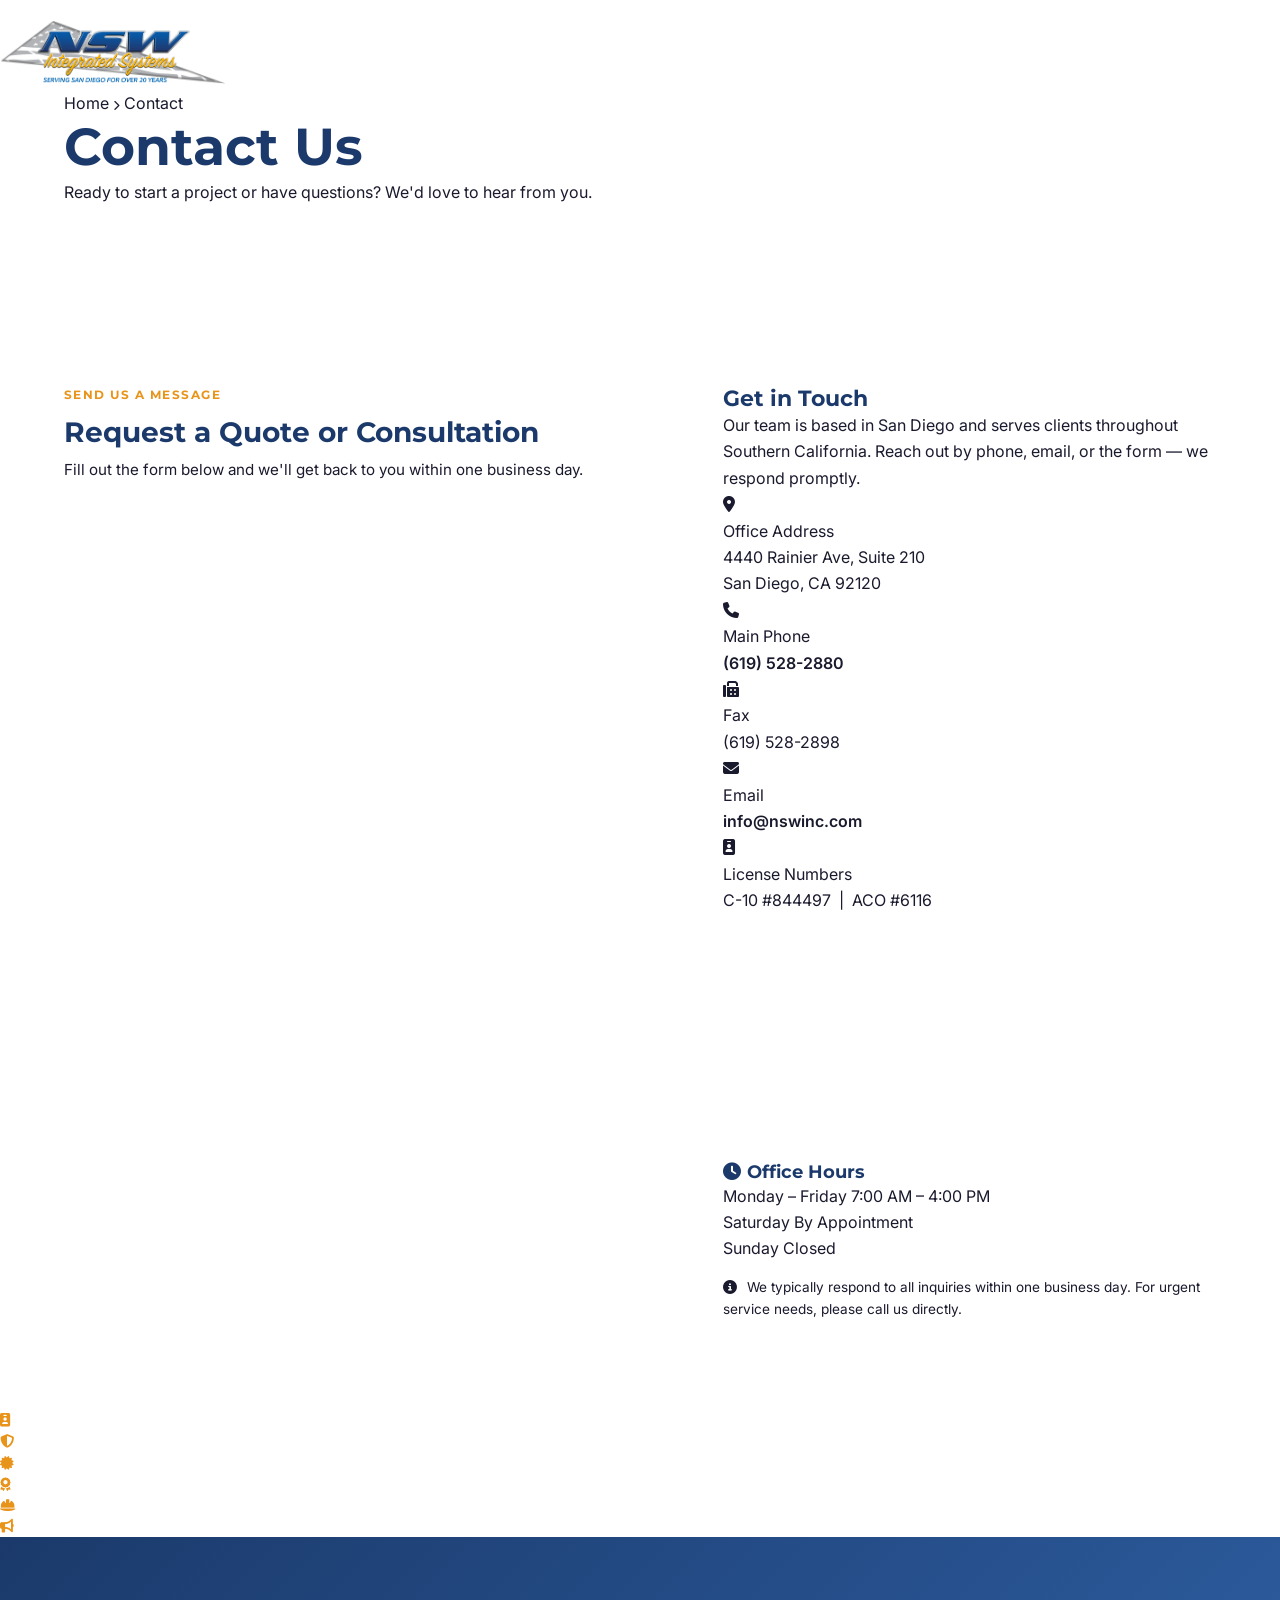
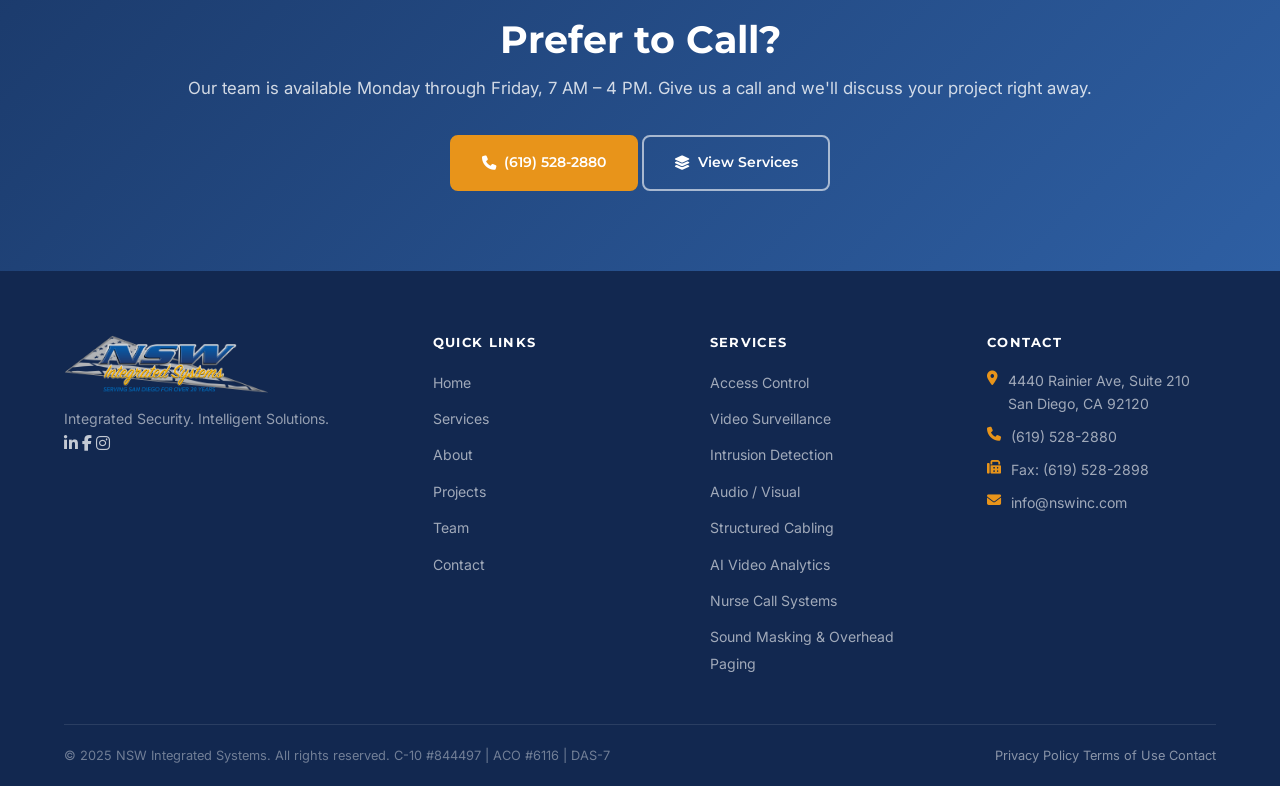
==== contact.html @ ba74bc68 "Initial commit — NSW Integrated Systems website Full site build including: - index.html, services.ht" ====
<!DOCTYPE html>
<html lang="en">
<head>
  <meta charset="UTF-8" />
  <meta name="viewport" content="width=device-width, initial-scale=1.0" />
  <meta name="description" content="Contact NSW Integrated Systems — request a quote, reach our team, or visit us at 4440 Rainier Ave, Suite 210, San Diego, CA 92120." />
  <title>Contact | NSW Integrated Systems</title>

  <link rel="preconnect" href="https://fonts.googleapis.com" />
  <link rel="preconnect" href="https://fonts.gstatic.com" crossorigin />
  <link href="https://fonts.googleapis.com/css2?family=Montserrat:wght@400;600;700;800;900&family=Inter:wght@400;500;600&display=swap" rel="stylesheet" />
  <link rel="stylesheet" href="https://cdnjs.cloudflare.com/ajax/libs/font-awesome/6.5.1/css/all.min.css" crossorigin="anonymous" />
  <link rel="stylesheet" href="css/style.css" />
</head>
<body>

  <!-- ═══ NAVIGATION ══════════════════════════════════════ -->
  <nav class="navbar page-nav" id="navbar">
    <div class="nav-inner">
      <a href="index.html">
        <img src="assets/nsw-logo.png" alt="NSW Integrated Systems" class="nav-logo" />
      </a>
      <div class="nav-links">
        <a href="index.html">Home</a>
        <a href="services.html">Services</a>
        <a href="about.html">About</a>
        <a href="projects.html">Projects</a>
        <a href="team.html">Team</a>
        <a href="careers.html">Careers</a>
        <a href="contact.html" class="active">Contact</a>
        <a href="contact.html" class="btn-nav">Get a Quote</a>
      </div>
      <button class="hamburger" id="hamburger" aria-label="Open menu">
        <span></span><span></span><span></span>
      </button>
    </div>
  </nav>

  <div class="mobile-menu" id="mobileMenu">
    <a href="index.html">Home</a>
    <a href="services.html">Services</a>
    <a href="about.html">About</a>
    <a href="projects.html">Projects</a>
    <a href="team.html">Team</a>
        <a href="careers.html">Careers</a>
    <a href="contact.html">Contact</a>
    <a href="contact.html" class="btn-nav">Get a Quote</a>
  </div>

  <!-- ═══ PAGE HERO ════════════════════════════════════════ -->
  <section class="page-hero">
    <div class="container">
      <div class="breadcrumb">
        <a href="index.html">Home</a>
        <span class="sep"><i class="fa-solid fa-chevron-right" style="font-size:0.65rem;"></i></span>
        <span>Contact</span>
      </div>
      <h1>Contact Us</h1>
      <p>Ready to start a project or have questions? We'd love to hear from you.</p>
    </div>
  </section>

  <!-- ═══════════════════════════════════════════════════════
       CONTACT MAIN — Form + Info
  ════════════════════════════════════════════════════════ -->
  <section class="section-pad">
    <div class="container">
      <div class="contact-grid">

        <!-- LEFT: Contact Form -->
        <div class="fade-in">
          <div class="contact-form-card">
            <span class="section-label">Send Us a Message</span>
            <h2 style="font-size:1.75rem; margin-bottom:8px;">Request a Quote or Consultation</h2>
            <p style="color:var(--color-gray); margin-bottom:28px; font-size:0.95rem;">
              Fill out the form below and we'll get back to you within one business day.
            </p>

            <iframe
              src="https://forms.monday.com/forms/embed/001392fcf7e4c7627875c4bd4c54315e?r=use1"
              width="100%"
              height="750"
              style="border:none; border-radius:8px;"
              title="Contact Form"
              loading="lazy"
            ></iframe>
          </div>
        </div><!-- /form col -->

        <!-- RIGHT: Contact Info -->
        <div class="contact-info-col fade-in fade-in-delay-2">
          <h3>Get in Touch</h3>
          <p>
            Our team is based in San Diego and serves clients throughout Southern California.
            Reach out by phone, email, or the form — we respond promptly.
          </p>

          <div class="contact-detail-item">
            <div class="contact-detail-icon"><i class="fa-solid fa-location-dot"></i></div>
            <div class="contact-detail-text">
              <span>Office Address</span>
              <p>4440 Rainier Ave, Suite 210<br />San Diego, CA 92120</p>
            </div>
          </div>

          <div class="contact-detail-item">
            <div class="contact-detail-icon"><i class="fa-solid fa-phone"></i></div>
            <div class="contact-detail-text">
              <span>Main Phone</span>
              <p><a href="tel:6195282880" style="color:inherit; font-weight:600;">(619) 528-2880</a></p>
            </div>
          </div>

          <div class="contact-detail-item">
            <div class="contact-detail-icon"><i class="fa-solid fa-fax"></i></div>
            <div class="contact-detail-text">
              <span>Fax</span>
              <p>(619) 528-2898</p>
            </div>
          </div>

          <div class="contact-detail-item">
            <div class="contact-detail-icon"><i class="fa-solid fa-envelope"></i></div>
            <div class="contact-detail-text">
              <span>Email</span>
              <p><a href="mailto:info@nswinc.com" style="color:inherit; font-weight:600;">info@nswinc.com</a></p>
            </div>
          </div>

          <div class="contact-detail-item">
            <div class="contact-detail-icon"><i class="fa-solid fa-id-badge"></i></div>
            <div class="contact-detail-text">
              <span>License Numbers</span>
              <p>C-10 #844497 &nbsp;|&nbsp; ACO #6116</p>
            </div>
          </div>

          <!-- Map -->
          <div style="border-radius:12px; overflow:hidden; width:100%; height:220px; margin-bottom:28px;">
            <iframe
              src="https://www.google.com/maps/embed?pb=!1m18!1m12!1m3!1d3354.1!2d-117.0869!3d32.7559!2m3!1f0!2f0!3f0!3m2!1i1024!2i768!4f13.1!3m3!1m2!1s0x80d9548f4b3e3c01%3A0x1!2s4440+Rainier+Ave+Suite+210%2C+San+Diego%2C+CA+92120!5e0!3m2!1sen!2sus!4v1"
              width="100%"
              height="220"
              style="border:none; display:block;"
              allowfullscreen=""
              loading="lazy"
              referrerpolicy="no-referrer-when-downgrade"
              title="NSW Integrated Systems Office Location"
            ></iframe>
          </div>

          <!-- Hours -->
          <div class="hours-section">
            <h4><i class="fa-solid fa-clock" style="margin-right:6px;"></i>Office Hours</h4>
            <div class="hours-row">
              <span>Monday – Friday</span>
              <span>7:00 AM – 4:00 PM</span>
            </div>
            <div class="hours-row">
              <span>Saturday</span>
              <span>By Appointment</span>
            </div>
            <div class="hours-row">
              <span>Sunday</span>
              <span>Closed</span>
            </div>
            <p style="margin-top:14px; font-size:0.85rem; color:var(--color-gray);">
              <i class="fa-solid fa-circle-info" style="margin-right:6px; color:var(--color-accent);"></i>
              We typically respond to all inquiries within one business day. For urgent service needs,
              please call us directly.
            </p>
          </div>

        </div><!-- /info col -->

      </div><!-- /contact-grid -->
    </div>
  </section>

  <!-- ═══════════════════════════════════════════════════════
       CERTS BAR
  ════════════════════════════════════════════════════════ -->
  <div class="certs-bar">
    <div class="certs-inner">
      <div class="cert-item">
        <i class="fa-solid fa-id-badge"></i> C-10 License #844497
      </div>
      <div class="cert-sep"></div>
      <div class="cert-item">
        <i class="fa-solid fa-shield-halved"></i> ACO #6116
      </div>
      <div class="cert-sep"></div>
      <div class="cert-item">
        <i class="fa-solid fa-certificate"></i> Software House Certified
      </div>
      <div class="cert-sep"></div>
      <div class="cert-item">
        <i class="fa-solid fa-award"></i> CISA Certified
      </div>
      <div class="cert-sep"></div>
      <div class="cert-item">
        <i class="fa-solid fa-helmet-safety"></i> IBEW Local 569
      </div>
      <div class="cert-sep"></div>
      <div class="cert-item">
        <i class="fa-solid fa-bullhorn"></i> DAS-7 &middot; Biamp Certified
      </div>
    </div>
  </div>

  <!-- ═══ CTA BANNER ═══════════════════════════════════════ -->
  <section class="cta-banner">
    <div class="container">
      <h2 class="fade-in">Prefer to Call?</h2>
      <p class="fade-in fade-in-delay-1">
        Our team is available Monday through Friday, 7 AM – 4 PM.
        Give us a call and we'll discuss your project right away.
      </p>
      <div class="cta-buttons fade-in fade-in-delay-2">
        <a href="tel:6195282880" class="btn btn-primary">
          <i class="fa-solid fa-phone"></i> (619) 528-2880
        </a>
        <a href="services.html" class="btn btn-outline">
          <i class="fa-solid fa-layer-group"></i> View Services
        </a>
      </div>
    </div>
  </section>

  <!-- ═══ FOOTER ════════════════════════════════════════════ -->
  <footer class="footer">
    <div class="container">
      <div class="footer-grid">
        <div>
          <img src="assets/nsw-logo.png" alt="NSW Integrated Systems" class="footer-logo" />
          <p class="footer-tagline">Integrated Security. Intelligent Solutions.</p>
          <div class="footer-social">
            <a href="https://www.linkedin.com/company/nsw-integrated-systems/" target="_blank" rel="noopener noreferrer" class="social-link" aria-label="LinkedIn"><i class="fa-brands fa-linkedin-in"></i></a>
            <a href="#" class="social-link" aria-label="Facebook"><i class="fa-brands fa-facebook-f"></i></a>
            <a href="#" class="social-link" aria-label="Instagram"><i class="fa-brands fa-instagram"></i></a>
          </div>
        </div>
        <div class="footer-col">
          <h4>Quick Links</h4>
          <ul>
            <li><a href="index.html">Home</a></li>
            <li><a href="services.html">Services</a></li>
            <li><a href="about.html">About</a></li>
            <li><a href="projects.html">Projects</a></li>
            <li><a href="team.html">Team</a></li>
            <li><a href="contact.html">Contact</a></li>
          </ul>
        </div>
        <div class="footer-col">
          <h4>Services</h4>
          <ul>
            <li><a href="services.html">Access Control</a></li>
            <li><a href="services.html">Video Surveillance</a></li>
            <li><a href="services.html">Intrusion Detection</a></li>
            <li><a href="services.html">Audio / Visual</a></li>
            <li><a href="services.html">Structured Cabling</a></li>
            <li><a href="services.html">AI Video Analytics</a></li>
            <li><a href="services.html">Nurse Call Systems</a></li>
            <li><a href="services.html#sound-masking">Sound Masking &amp; Overhead Paging</a></li>
          </ul>
        </div>
        <div class="footer-col">
          <h4>Contact</h4>
          <div class="footer-contact-item">
            <i class="fa-solid fa-location-dot"></i>
            <span>4440 Rainier Ave, Suite 210<br />San Diego, CA 92120</span>
          </div>
          <div class="footer-contact-item">
            <i class="fa-solid fa-phone"></i>
            <span><a href="tel:6195282880" style="color:inherit;">(619) 528-2880</a></span>
          </div>
          <div class="footer-contact-item">
            <i class="fa-solid fa-fax"></i>
            <span>Fax: (619) 528-2898</span>
          </div>
          <div class="footer-contact-item">
            <i class="fa-solid fa-envelope"></i>
            <span><a href="mailto:info@nswinc.com" style="color:inherit;">info@nswinc.com</a></span>
          </div>
        </div>
      </div>
      <div class="footer-bottom">
        <span class="footer-bottom-text">&copy; 2025 NSW Integrated Systems. All rights reserved. C-10 #844497 | ACO #6116 | DAS-7</span>
        <div class="footer-bottom-links">
          <a href="#">Privacy Policy</a>
          <a href="#">Terms of Use</a>
          <a href="contact.html">Contact</a>
        </div>
      </div>
    </div>
  </footer>

  <script src="js/main.js"></script>
</body>
</html>
---- css/style.css ----
/* ============================================================
   NSW Integrated Systems — Main Stylesheet
   Brand: #1B3A6B (primary) | #E8941A (accent)
   ============================================================ */

@import url('https://fonts.googleapis.com/css2?family=Montserrat:wght@400;500;600;700;800&family=Inter:wght@300;400;500;600&display=swap');

/* ── Reset & Base ─────────────────────────────────────────── */
*, *::before, *::after { box-sizing: border-box; margin: 0; padding: 0; }

:root {
  --primary:     #1B3A6B;
  --primary-dk:  #122850;
  --secondary:   #2E5FA3;
  --accent:      #E8941A;
  --accent-dk:   #C97C10;
  --light:       #F4F6FA;
  --border:      #DDE3EF;
  --text:        #1A1A2E;
  --text-muted:  #5A6A85;
  --white:       #FFFFFF;
  --radius:      8px;
  --shadow:      0 4px 20px rgba(27,58,107,.10);
  --shadow-lg:   0 8px 40px rgba(27,58,107,.16);
  --transition:  .28s ease;
  --font-head:   'Montserrat', sans-serif;
  --font-body:   'Inter', sans-serif;
}

html { scroll-behavior: smooth; font-size: 16px; }

body {
  font-family: var(--font-body);
  color: var(--text);
  background: var(--white);
  line-height: 1.65;
  overflow-x: hidden;
}

img { max-width: 100%; display: block; }
a  { color: inherit; text-decoration: none; }
ul { list-style: none; }

.container {
  max-width: 1200px;
  margin: 0 auto;
  padding: 0 24px;
}

/* ── Typography ───────────────────────────────────────────── */
h1, h2, h3, h4, h5 {
  font-family: var(--font-head);
  font-weight: 700;
  line-height: 1.2;
  color: var(--primary);
}
h1 { font-size: clamp(2rem, 4.5vw, 3.25rem); }
h2 { font-size: clamp(1.6rem, 3vw, 2.4rem); }
h3 { font-size: clamp(1.1rem, 2vw, 1.4rem); }
h4 { font-size: 1.1rem; }

.section-label {
  font-family: var(--font-head);
  font-size: .78rem;
  font-weight: 700;
  letter-spacing: .12em;
  text-transform: uppercase;
  color: var(--accent);
  display: block;
  margin-bottom: 10px;
}

.text-white h1, .text-white h2, .text-white h3,
.text-white p, .text-white .section-label { color: var(--white); }

/* ── Buttons ──────────────────────────────────────────────── */
.btn {
  display: inline-flex;
  align-items: center;
  gap: 8px;
  padding: 14px 30px;
  border-radius: var(--radius);
  font-family: var(--font-head);
  font-size: .9rem;
  font-weight: 600;
  cursor: pointer;
  border: 2px solid transparent;
  transition: var(--transition);
  white-space: nowrap;
}
.btn-primary {
  background: var(--accent);
  color: var(--white);
  border-color: var(--accent);
}
.btn-primary:hover { background: var(--accent-dk); border-color: var(--accent-dk); transform: translateY(-2px); box-shadow: 0 6px 20px rgba(232,148,26,.35); }
.btn-outline {
  background: transparent;
  color: var(--white);
  border-color: rgba(255,255,255,.6);
}
.btn-outline:hover { background: rgba(255,255,255,.12); border-color: var(--white); }
.btn-outline-dark {
  background: transparent;
  color: var(--primary);
  border-color: var(--primary);
}
.btn-outline-dark:hover { background: var(--primary); color: var(--white); }
.btn-lg { padding: 16px 38px; font-size: 1rem; }

/* ── Navigation ───────────────────────────────────────────── */
.navbar {
  position: fixed;
  top: 0; left: 0; right: 0;
  z-index: 1000;
  padding: 20px 0;
  transition: background var(--transition), padding var(--transition), box-shadow var(--transition);
}
.navbar.scrolled {
  background: var(--primary);
  padding: 12px 0;
  box-shadow: 0 2px 20px rgba(0,0,0,.18);
}
.nav-inner {
  display: flex;
  align-items: center;
  justify-content: space-between;
}
.nav-logo { height: 64px; width: auto; }
.nav-links {
  display: flex;
  align-items: center;
  gap: 8px;
}
.nav-links a {
  font-family: var(--font-head);
  font-size: .85rem;
  font-weight: 600;
  color: rgba(255,255,255,.88);
  padding: 8px 14px;
  border-radius: 6px;
  transition: var(--transition);
}
.nav-links a:hover,
.nav-links a.active { color: var(--white); background: rgba(255,255,255,.12); }
.nav-links .btn-primary { color: var(--white); padding: 10px 22px; }
.nav-links .btn-primary:hover { transform: translateY(-1px); }

.hamburger {
  display: none;
  flex-direction: column;
  gap: 5px;
  cursor: pointer;
  padding: 6px;
}
.hamburger span {
  display: block;
  width: 24px; height: 2px;
  background: var(--white);
  border-radius: 2px;
  transition: var(--transition);
}
.hamburger.open span:nth-child(1) { transform: translateY(7px) rotate(45deg); }
.hamburger.open span:nth-child(2) { opacity: 0; }
.hamburger.open span:nth-child(3) { transform: translateY(-7px) rotate(-45deg); }

.mobile-menu {
  display: none;
  position: fixed;
  inset: 0;
  background: var(--primary-dk);
  z-index: 999;
  flex-direction: column;
  align-items: center;
  justify-content: center;
  gap: 20px;
  opacity: 0;
  pointer-events: none;
  transition: opacity var(--transition);
}
.mobile-menu.open { opacity: 1; pointer-events: all; }
.mobile-menu a {
  font-family: var(--font-head);
  font-size: 1.5rem;
  font-weight: 700;
  color: var(--white);
  transition: color var(--transition);
}
.mobile-menu a:hover { color: var(--accent); }
.mobile-menu .btn { font-size: 1rem; margin-top: 10px; }

/* ── Hero ─────────────────────────────────────────────────── */
.hero {
  min-height: 100vh;
  display: flex;
  align-items: center;
  position: relative;
  overflow: hidden;
  background: linear-gradient(135deg, var(--primary-dk) 0%, var(--primary) 50%, var(--secondary) 100%);
}
.hero-pattern {
  position: absolute;
  inset: 0;
  background-image:
    linear-gradient(rgba(255,255,255,.03) 1px, transparent 1px),
    linear-gradient(90deg, rgba(255,255,255,.03) 1px, transparent 1px);
  background-size: 60px 60px;
}
.hero-inner {
  position: relative;
  z-index: 2;
  display: flex;
  align-items: center;
  gap: 60px;
  width: 100%;
}
.hero-text {
  flex: 1 1 480px;
}
.hero-photo {
  flex: 1 1 420px;
  max-width: 520px;
  border-radius: 16px;
  overflow: hidden;
  box-shadow: 0 24px 64px rgba(0,0,0,0.45);
}
.hero-photo img {
  width: 100%;
  height: 420px;
  object-fit: cover;
  object-position: center center;
  display: block;
}
.hero h1 { color: var(--white); margin-bottom: 20px; }
.hero-badge { color: var(--accent); }
.hero p {
  font-size: 1.15rem;
  color: rgba(255,255,255,.82);
  margin-bottom: 36px;
  max-width: 540px;
}
.hero-ctas { display: flex; gap: 14px; flex-wrap: wrap; }
.hero-scroll {
  position: absolute;
  bottom: 32px;
  left: 50%;
  transform: translateX(-50%);
  z-index: 3;
  display: flex;
  flex-direction: column;
  align-items: center;
  gap: 6px;
  color: rgba(255,255,255,0.6);
  font-size: 0.78rem;
  letter-spacing: 0.08em;
  text-transform: uppercase;
  animation: scrollBounce 2s ease-in-out infinite;
}
.hero-scroll i { font-size: 1rem; }
@keyframes scrollBounce {
  0%, 100% { transform: translateX(-50%) translateY(0); }
  50%       { transform: translateX(-50%) translateY(6px); }
}
.hero-btns { display: flex; gap: 14px; flex-wrap: wrap; }

/* Short hero for inner pages */
.hero-sm {
  padding: 140px 0 70px;
  background: linear-gradient(135deg, var(--primary-dk) 0%, var(--primary) 100%);
  position: relative;
  overflow: hidden;
}
.hero-sm .hero-pattern { background-size: 50px 50px; }
.hero-sm h1, .hero-sm p { color: var(--white); position: relative; z-index: 2; }
.hero-sm p { color: rgba(255,255,255,.75); font-size: 1.1rem; margin-top: 12px; }

/* ── Sections ─────────────────────────────────────────────── */
section { padding: 90px 0; }
.section-header { text-align: center; margin-bottom: 56px; }
.section-header p {
  max-width: 580px;
  margin: 14px auto 0;
  color: var(--text-muted);
  font-size: 1.05rem;
}
.bg-light { background: var(--light); }
.bg-primary { background: var(--primary); }
.bg-primary-dk { background: var(--primary-dk); }

/* ── Service Cards ────────────────────────────────────────── */
.services-grid {
  display: grid;
  grid-template-columns: repeat(4, 1fr);
  gap: 24px;
}
.service-card {
  background: var(--white);
  border-radius: 12px;
  padding: 32px 24px;
  border: 1px solid var(--border);
  transition: var(--transition);
  display: flex;
  flex-direction: column;
  gap: 14px;
}
.service-card:hover {
  transform: translateY(-6px);
  box-shadow: var(--shadow-lg);
  border-color: var(--secondary);
}
.service-icon {
  width: 54px; height: 54px;
  border-radius: 12px;
  background: linear-gradient(135deg, var(--primary), var(--secondary));
  display: flex;
  align-items: center;
  justify-content: center;
  color: var(--white);
  font-size: 1.3rem;
}
.service-card h3 { font-size: 1rem; color: var(--primary); }
.service-card p { font-size: .88rem; color: var(--text-muted); line-height: 1.6; }

/* ── About Snippet ────────────────────────────────────────── */
.about-grid {
  display: grid;
  grid-template-columns: 1fr 1fr;
  gap: 64px;
  align-items: center;
}
.about-text p { color: var(--text-muted); margin: 16px 0; line-height: 1.75; }
.blockquote {
  border-left: 4px solid var(--accent);
  padding: 18px 24px;
  background: var(--light);
  border-radius: 0 var(--radius) var(--radius) 0;
  margin-top: 28px;
}
.blockquote p { font-style: italic; color: var(--text); margin: 0 0 8px; font-size: .95rem; }
.blockquote cite { font-size: .82rem; font-weight: 600; color: var(--primary); }

.stats-grid {
  display: grid;
  grid-template-columns: 1fr 1fr;
  gap: 20px;
}
.stat-box {
  background: var(--primary);
  color: var(--white);
  border-radius: 12px;
  padding: 28px 20px;
  text-align: center;
}
.stat-box .stat-num {
  font-family: var(--font-head);
  font-size: 2rem;
  font-weight: 800;
  color: var(--accent);
  display: block;
}
.stat-box .stat-label {
  font-size: .82rem;
  color: rgba(255,255,255,.8);
  margin-top: 4px;
}

/* ── Why NSW ──────────────────────────────────────────────── */
.why-grid {
  display: grid;
  grid-template-columns: repeat(3, 1fr);
  gap: 32px;
}
.why-card {
  text-align: center;
  padding: 40px 28px;
  border-radius: 12px;
  background: var(--white);
  border: 1px solid var(--border);
  transition: var(--transition);
}
.why-card:hover { box-shadow: var(--shadow); transform: translateY(-4px); }
.why-icon {
  width: 70px; height: 70px;
  border-radius: 50%;
  background: linear-gradient(135deg, var(--primary), var(--secondary));
  display: flex;
  align-items: center;
  justify-content: center;
  color: var(--white);
  font-size: 1.6rem;
  margin: 0 auto 20px;
}
.why-card h3 { margin-bottom: 10px; }
.why-card p { color: var(--text-muted); font-size: .92rem; }

/* ── Certifications Bar ───────────────────────────────────── */
.cert-bar {
  padding: 32px 0;
  background: var(--primary-dk);
}
.cert-list {
  display: flex;
  flex-wrap: wrap;
  align-items: center;
  justify-content: center;
  gap: 12px 32px;
}
.cert-item {
  font-family: var(--font-head);
  font-size: .8rem;
  font-weight: 600;
  color: rgba(255,255,255,.75);
  letter-spacing: .04em;
  display: flex;
  align-items: center;
  gap: 8px;
}
.cert-item i { color: var(--accent); font-size: .85rem; }
.cert-divider { color: rgba(255,255,255,.2); }

/* ── CTA Banner ───────────────────────────────────────────── */
.cta-banner {
  padding: 80px 0;
  background: linear-gradient(135deg, var(--primary) 0%, var(--secondary) 100%);
  text-align: center;
}
.cta-banner h2 { color: var(--white); margin-bottom: 12px; }
.cta-banner p { color: rgba(255,255,255,.8); font-size: 1.05rem; margin-bottom: 32px; }

/* ── Services Page ────────────────────────────────────────── */
.service-detail {
  display: grid;
  grid-template-columns: 1fr 1fr;
  gap: 64px;
  align-items: center;
  padding: 72px 0;
  border-bottom: 1px solid var(--border);
}
.service-detail:last-child { border-bottom: none; }
.service-detail.reverse { direction: rtl; }
.service-detail.reverse > * { direction: ltr; }
.service-detail-icon {
  width: 90px; height: 90px;
  border-radius: 20px;
  background: linear-gradient(135deg, var(--primary), var(--secondary));
  display: flex;
  align-items: center;
  justify-content: center;
  color: var(--white);
  font-size: 2.2rem;
  margin-bottom: 24px;
}
.service-detail h2 { margin-bottom: 14px; }
.service-detail p { color: var(--text-muted); margin-bottom: 20px; line-height: 1.75; }
.feature-list { display: flex; flex-direction: column; gap: 10px; }
.feature-list li {
  display: flex;
  align-items: flex-start;
  gap: 10px;
  font-size: .92rem;
  color: var(--text-muted);
}
.feature-list li i { color: var(--accent); margin-top: 3px; flex-shrink: 0; }
.service-visual {
  background: linear-gradient(135deg, var(--primary) 0%, var(--secondary) 100%);
  border-radius: 16px;
  aspect-ratio: 4/3;
  display: flex;
  align-items: center;
  justify-content: center;
  color: rgba(255,255,255,.15);
  font-size: 5rem;
}

/* ── Values Grid ──────────────────────────────────────────── */
.values-grid {
  display: grid;
  grid-template-columns: repeat(5, 1fr);
  gap: 20px;
}
.value-card {
  text-align: center;
  padding: 32px 16px;
  border-radius: 12px;
  background: var(--white);
  border: 1px solid var(--border);
  transition: var(--transition);
}
.value-card:hover { box-shadow: var(--shadow); transform: translateY(-4px); border-color: var(--accent); }
.value-icon {
  font-size: 2rem;
  color: var(--accent);
  margin-bottom: 14px;
}
.value-card h4 { color: var(--primary); margin-bottom: 8px; }
.value-card p { font-size: .82rem; color: var(--text-muted); }

/* ── Projects Grid ────────────────────────────────────────── */
.filter-tabs {
  display: flex;
  gap: 10px;
  flex-wrap: wrap;
  justify-content: center;
  margin-bottom: 40px;
}
.filter-btn {
  padding: 9px 22px;
  border-radius: 30px;
  border: 2px solid var(--border);
  background: var(--white);
  color: var(--text-muted);
  font-family: var(--font-head);
  font-size: .82rem;
  font-weight: 600;
  cursor: pointer;
  transition: var(--transition);
}
.filter-btn.active,
.filter-btn:hover {
  background: var(--primary);
  color: var(--white);
  border-color: var(--primary);
}
.projects-grid {
  display: grid;
  grid-template-columns: repeat(3, 1fr);
  gap: 28px;
}
.project-card {
  border-radius: 14px;
  overflow: hidden;
  border: 1px solid var(--border);
  transition: var(--transition);
  background: var(--white);
}
.project-card:hover { transform: translateY(-6px); box-shadow: var(--shadow-lg); }
.project-thumb {
  height: 200px;
  background: linear-gradient(135deg, var(--primary) 0%, var(--secondary) 100%);
  display: flex;
  align-items: center;
  justify-content: center;
  color: rgba(255,255,255,.2);
  font-size: 3.5rem;
  position: relative;
  overflow: hidden;
}
.project-cat {
  position: absolute;
  top: 14px; left: 14px;
  background: var(--accent);
  color: var(--white);
  font-family: var(--font-head);
  font-size: .7rem;
  font-weight: 700;
  letter-spacing: .08em;
  text-transform: uppercase;
  padding: 4px 12px;
  border-radius: 20px;
}
.project-info { padding: 22px; }
.project-info h3 { font-size: 1rem; margin-bottom: 8px; }
.project-info p { font-size: .86rem; color: var(--text-muted); }

/* ── Team Grid ────────────────────────────────────────────── */
.team-row {
  display: flex;
  justify-content: center;
  gap: 28px;
  margin-bottom: 28px;
}
.team-card {
  text-align: center;
  padding: 36px 28px;
  border-radius: 14px;
  background: var(--white);
  border: 1px solid var(--border);
  transition: var(--transition);
  min-width: 220px;
}
.team-row-top .team-card    { flex: 0 1 380px; max-width: 420px; }
.team-row-bottom .team-card { flex: 0 1 300px; max-width: 340px; }
.team-card:hover { box-shadow: var(--shadow); transform: translateY(-4px); }
.team-avatar {
  width: 120px; height: 120px;
  border-radius: 50%;
  margin: 0 auto 18px;
  overflow: hidden;
  border: 3px solid var(--border);
}
.team-avatar img {
  width: 100%;
  height: 100%;
  object-fit: cover;
  object-position: center top;
  display: block;
}
.team-card h3 { font-size: 1rem; margin-bottom: 4px; }
.team-card .role { font-size: .82rem; color: var(--accent); font-weight: 600; }

/* ── Service card link overrides ──────────────────────────────────── */
a.service-card {
  display: flex;
  flex-direction: column;
  text-decoration: none;
  color: inherit;
  cursor: pointer;
}
a.service-card:hover {
  transform: translateY(-6px);
  box-shadow: 0 16px 48px rgba(0,0,0,0.13);
  border-color: var(--accent);
}
a.service-card h3 { color: var(--primary-dk); }
.card-link {
  display: inline-flex;
  align-items: center;
  gap: 6px;
  margin-top: auto;
  padding-top: 14px;
  font-size: 0.85rem;
  font-weight: 700;
  color: var(--accent);
  letter-spacing: 0.02em;
  transition: gap 0.2s ease;
}
a.service-card:hover .card-link { gap: 10px; }

/* ── Careers ─────────────────────────────────────────────── */
.job-card {
  background: var(--white);
  border: 1px solid var(--border);
  border-radius: 14px;
  margin-bottom: 20px;
  overflow: hidden;
  transition: var(--transition);
}
.job-card:hover { box-shadow: var(--shadow); }
.job-header {
  display: flex;
  align-items: center;
  justify-content: space-between;
  padding: 28px 32px;
  cursor: pointer;
  gap: 20px;
}
.job-title-wrap { flex: 1; }
.job-badge {
  display: inline-block;
  background: var(--primary);
  color: var(--white);
  font-size: 0.72rem;
  font-weight: 700;
  letter-spacing: 0.08em;
  text-transform: uppercase;
  padding: 3px 10px;
  border-radius: 20px;
  margin-bottom: 8px;
}
.job-header h3 {
  font-size: 1.2rem;
  color: var(--primary-dk);
  margin: 0 0 10px;
}
.job-meta {
  display: flex;
  flex-wrap: wrap;
  gap: 16px;
  font-size: 0.85rem;
  color: var(--color-gray);
}
.job-meta span { display: flex; align-items: center; gap: 5px; }
.job-meta i { color: var(--accent); }
.job-toggle i {
  font-size: 1.1rem;
  color: var(--primary);
  transition: transform 0.3s ease;
}
.job-body {
  max-height: 0;
  overflow: hidden;
  transition: max-height 0.4s ease;
  padding: 0 32px;
}
.job-body.open {
  max-height: 2000px;
  padding: 0 32px 32px;
}
.job-section { margin-bottom: 24px; }
.job-section h4 {
  font-size: 0.95rem;
  font-weight: 700;
  color: var(--primary-dk);
  margin-bottom: 10px;
  padding-bottom: 6px;
  border-bottom: 2px solid var(--border);
}
.job-section ul { padding-left: 20px; }
.job-section ul li { margin-bottom: 6px; font-size: 0.93rem; color: var(--color-gray); line-height: 1.6; }
.job-section p { font-size: 0.95rem; color: var(--color-gray); line-height: 1.7; }
.job-cols { display: grid; grid-template-columns: 1fr 1fr; gap: 28px; }
.job-benefits { list-style: none; padding: 0; display: flex; flex-wrap: wrap; gap: 10px; }
.job-benefits li { display: flex; align-items: center; gap: 8px; font-size: 0.9rem; color: var(--color-gray); }
.job-benefits i { color: var(--accent); }

/* ── Contact ──────────────────────────────────────────────── */
.contact-grid {
  display: grid;
  grid-template-columns: 1.1fr 0.9fr;
  gap: 56px;
  align-items: start;
}
.contact-form { display: flex; flex-direction: column; gap: 18px; }
.form-row { display: grid; grid-template-columns: 1fr 1fr; gap: 16px; }
.form-group { display: flex; flex-direction: column; gap: 6px; }
.form-group label {
  font-size: .82rem;
  font-weight: 600;
  color: var(--primary);
  font-family: var(--font-head);
}
.form-group input,
.form-group select,
.form-group textarea {
  padding: 12px 16px;
  border: 1.5px solid var(--border);
  border-radius: var(--radius);
  font-family: var(--font-body);
  font-size: .92rem;
  color: var(--text);
  transition: border-color var(--transition);
  background: var(--white);
}
.form-group input:focus,
.form-group select:focus,
.form-group textarea:focus {
  outline: none;
  border-color: var(--secondary);
  box-shadow: 0 0 0 3px rgba(46,95,163,.12);
}
.form-group textarea { resize: vertical; min-height: 130px; }
.form-success {
  display: none;
  background: #C6EFCE;
  color: #276221;
  padding: 16px 20px;
  border-radius: var(--radius);
  font-weight: 600;
  font-family: var(--font-head);
  text-align: center;
}

.contact-info { display: flex; flex-direction: column; gap: 24px; }
.contact-info-item {
  display: flex;
  align-items: flex-start;
  gap: 16px;
}
.contact-info-icon {
  width: 46px; height: 46px;
  border-radius: 10px;
  background: var(--primary);
  display: flex;
  align-items: center;
  justify-content: center;
  color: var(--white);
  font-size: 1rem;
  flex-shrink: 0;
}
.contact-info-item h4 { font-size: .85rem; color: var(--primary); margin-bottom: 4px; }
.contact-info-item p { font-size: .9rem; color: var(--text-muted); line-height: 1.6; }
.map-placeholder {
  background: linear-gradient(135deg, var(--primary), var(--secondary));
  border-radius: 14px;
  height: 220px;
  display: flex;
  align-items: center;
  justify-content: center;
  color: var(--white);
  text-align: center;
  flex-direction: column;
  gap: 10px;
  margin-top: 8px;
}
.map-placeholder i { font-size: 2.5rem; opacity: .6; }
.map-placeholder p { font-size: .9rem; opacity: .75; }

/* ── Footer ───────────────────────────────────────────────── */
.footer {
  background: var(--primary-dk);
  color: rgba(255,255,255,.75);
  padding: 64px 0 0;
}
.footer-grid {
  display: grid;
  grid-template-columns: 1.4fr 1fr 1fr 1fr;
  gap: 48px;
  padding-bottom: 48px;
  border-bottom: 1px solid rgba(255,255,255,.1);
}
.footer-logo { height: 58px; margin-bottom: 14px; }
.footer-tagline { font-size: .88rem; color: rgba(255,255,255,.55); line-height: 1.65; }
.footer-col h4 {
  font-family: var(--font-head);
  font-size: .82rem;
  font-weight: 700;
  letter-spacing: .1em;
  text-transform: uppercase;
  color: var(--white);
  margin-bottom: 18px;
}
.footer-col ul { display: flex; flex-direction: column; gap: 10px; }
.footer-col ul li a {
  font-size: .88rem;
  color: rgba(255,255,255,.6);
  transition: color var(--transition);
}
.footer-col ul li a:hover { color: var(--accent); }
.footer-contact-item {
  display: flex;
  align-items: flex-start;
  gap: 10px;
  font-size: .88rem;
  margin-bottom: 10px;
  color: rgba(255,255,255,.6);
}
.footer-contact-item i { color: var(--accent); margin-top: 2px; flex-shrink: 0; }
.footer-bottom {
  padding: 20px 0;
  display: flex;
  justify-content: space-between;
  align-items: center;
  font-size: .8rem;
  color: rgba(255,255,255,.4);
  flex-wrap: wrap;
  gap: 10px;
}
.footer-bottom a { color: rgba(255,255,255,.5); }
.footer-bottom a:hover { color: var(--accent); }

/* ── Fade-in Animation ────────────────────────────────────── */
.fade-in {
  opacity: 0;
  transform: translateY(24px);
  transition: opacity .55s ease, transform .55s ease;
}
.fade-in.visible { opacity: 1; transform: translateY(0); }

/* ── Services Jump Nav ───────────────────────────────────── */
.services-jump-nav {
  display: flex;
  flex-wrap: wrap;
  gap: 0;
  overflow-x: auto;
}
.services-jump-nav a {
  font-family: var(--font-head);
  font-size: .8rem;
  font-weight: 600;
  color: var(--text-muted);
  padding: 14px 20px;
  white-space: nowrap;
  border-right: 1px solid var(--border);
  transition: var(--transition);
}
.services-jump-nav a:hover { color: var(--primary); background: var(--white); }

/* ── Service Image Layout ─────────────────────────────────── */
.service-detail {
  display: grid;
  grid-template-columns: 1fr 1fr;
  gap: 64px;
  align-items: center;
}
.service-detail-reverse {
  display: grid;
  grid-template-columns: 1fr 1fr;
  gap: 64px;
  align-items: center;
}
.service-img-wrap {
  position: relative;
  border-radius: 16px;
  overflow: hidden;
  box-shadow: var(--shadow-lg);
}
.service-img {
  width: 100%;
  height: 380px;
  object-fit: cover;
  display: block;
  transition: transform .5s ease;
}
.service-img-wrap:hover .service-img { transform: scale(1.04); }
.service-img-badge {
  position: absolute;
  bottom: 18px;
  left: 18px;
  background: var(--primary);
  color: var(--white);
  font-family: var(--font-head);
  font-size: .78rem;
  font-weight: 700;
  padding: 8px 16px;
  border-radius: 30px;
  display: flex;
  align-items: center;
  gap: 7px;
  letter-spacing: .04em;
  box-shadow: 0 2px 12px rgba(0,0,0,.25);
}
.service-img-badge i { color: var(--accent); }

/* ── President / Message from the President ─────────────── */
.president-grid {
  display: grid;
  grid-template-columns: 280px 1fr;
  gap: 56px;
  align-items: flex-start;
  max-width: 960px;
  margin: 48px auto 0;
}
@media (max-width: 768px) {
  .president-grid { grid-template-columns: 1fr; gap: 32px; }
}
.president-photo-wrap { text-align: center; }
.president-photo {
  width: 240px;
  height: 300px;
  object-fit: cover;
  object-position: center top;
  border-radius: 4px;
  box-shadow: 0 12px 40px rgba(27,58,107,.18);
  display: block;
  margin: 0 auto;
}
.president-caption {
  margin-top: 16px;
  display: flex;
  flex-direction: column;
  gap: 4px;
}
.president-caption strong {
  font-family: var(--font-head);
  font-size: .95rem;
  color: var(--primary);
}
.president-caption span {
  font-size: .78rem;
  color: var(--text-muted);
  font-family: var(--font-head);
  letter-spacing: .03em;
}
.president-message { padding-top: 8px; }
.president-open-quote {
  font-size: 2.4rem;
  color: var(--accent);
  line-height: 1;
  margin-bottom: 16px;
  opacity: .7;
}
.president-message p {
  font-size: 1.04rem;
  line-height: 1.82;
  color: var(--text-muted);
  margin-bottom: 18px;
}
.president-sig {
  margin-top: 24px;
  padding-top: 20px;
  border-top: 2px solid var(--accent);
  display: flex;
  flex-direction: column;
  gap: 4px;
}
.president-sig-name {
  font-family: var(--font-head);
  font-size: 1.05rem;
  font-weight: 700;
  color: var(--primary);
}
.president-sig-title {
  font-size: .82rem;
  color: var(--text-muted);
  font-family: var(--font-head);
  letter-spacing: .03em;
}

/* Home service cards — image thumbnails */
.service-card-img {
  width: 100%;
  height: 160px;
  object-fit: cover;
  border-radius: 8px 8px 0 0;
  display: block;
}

/* ── Responsive ───────────────────────────────────────────── */
@media (max-width: 1100px) {
  .services-grid { grid-template-columns: repeat(2, 1fr); }
  .values-grid { grid-template-columns: repeat(3, 1fr); }
  .footer-grid { grid-template-columns: 1fr 1fr; gap: 36px; }
}
@media (max-width: 900px) {
  .about-grid { grid-template-columns: 1fr; gap: 40px; }
  .why-grid { grid-template-columns: 1fr 1fr; }
  .service-detail,
  .service-detail-reverse { grid-template-columns: 1fr; gap: 36px; }
  .service-detail-reverse .service-img-wrap { order: -1; }
  .contact-grid { grid-template-columns: 1fr; }
  .team-grid { grid-template-columns: repeat(2, 1fr); }
  .projects-grid { grid-template-columns: repeat(2, 1fr); }
}
@media (max-width: 768px) {
  section { padding: 64px 0; }
  .nav-links { display: none; }
  .hamburger { display: flex; }
  .mobile-menu { display: flex; }
  .services-grid { grid-template-columns: 1fr 1fr; }
  .stats-grid { grid-template-columns: 1fr 1fr; }
  .why-grid { grid-template-columns: 1fr; }
  .values-grid { grid-template-columns: repeat(2, 1fr); }
  .footer-grid { grid-template-columns: 1fr; gap: 28px; }
  .form-row { grid-template-columns: 1fr; }
}
@media (max-width: 480px) {
  .services-grid { grid-template-columns: 1fr; }
  .team-grid { grid-template-columns: 1fr 1fr; }
  .projects-grid { grid-template-columns: 1fr; }
  .hero-btns { flex-direction: column; }
  .values-grid { grid-template-columns: 1fr; }
}
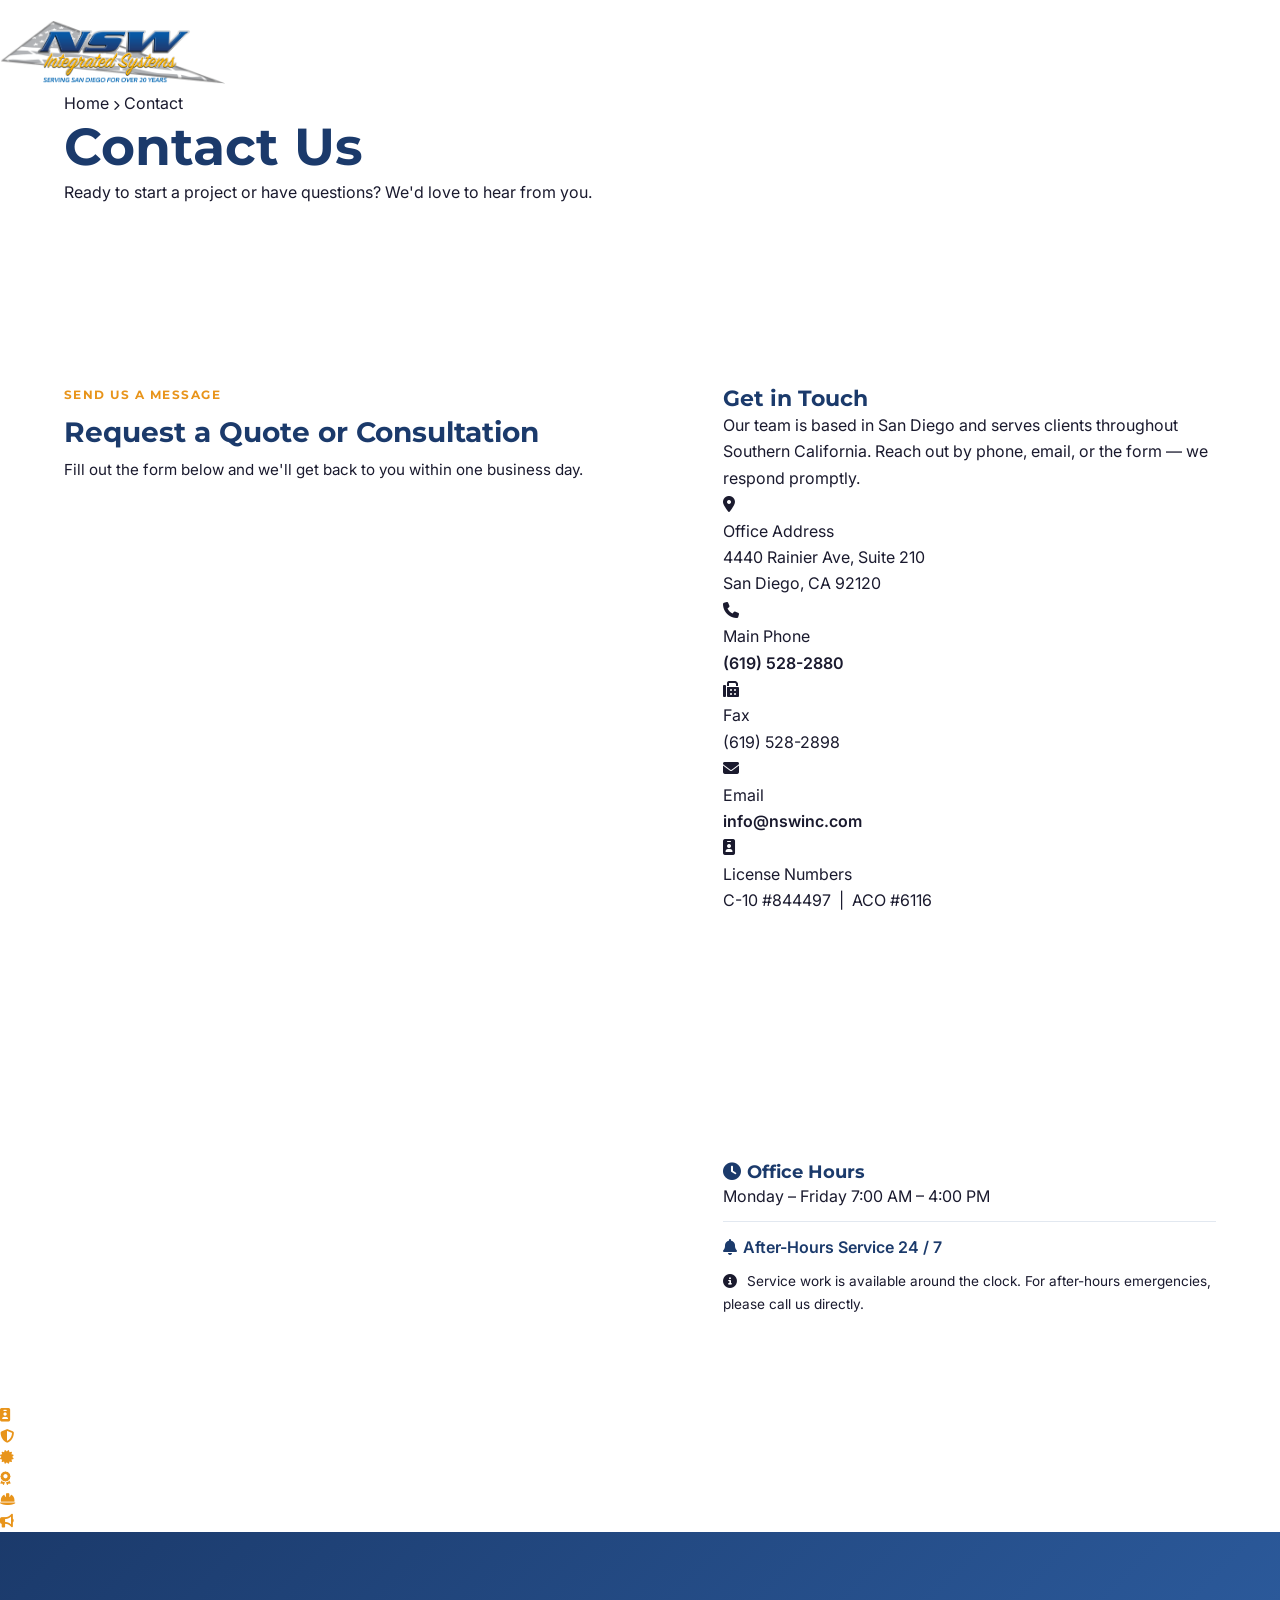
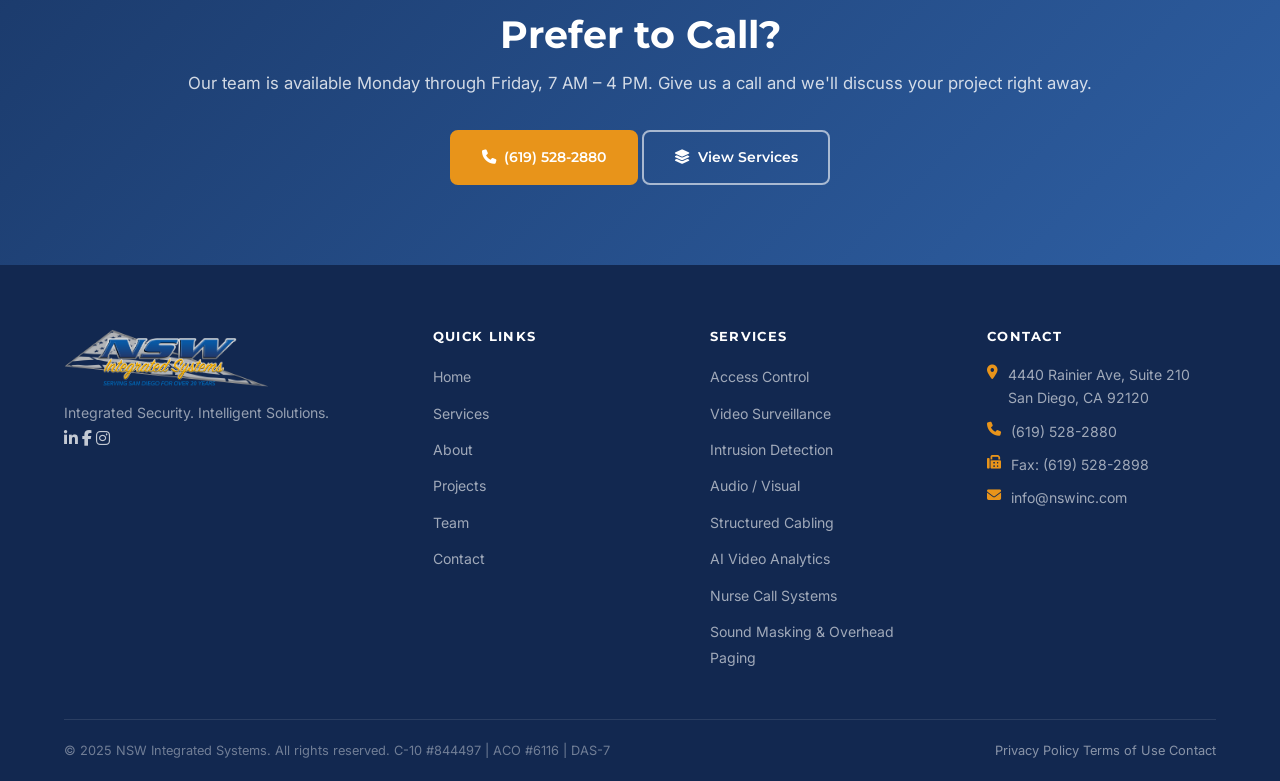
==== commit 4787dbd0: "Update contact page hours — Mon-Fri 7AM-4PM, after-hours service 24/7" ====
--- a/contact.html
+++ b/contact.html
@@ -156,18 +156,13 @@
               <span>Monday – Friday</span>
               <span>7:00 AM – 4:00 PM</span>
             </div>
-            <div class="hours-row">
-              <span>Saturday</span>
-              <span>By Appointment</span>
-            </div>
-            <div class="hours-row">
-              <span>Sunday</span>
-              <span>Closed</span>
-            </div>
-            <p style="margin-top:14px; font-size:0.85rem; color:var(--color-gray);">
+            <div class="hours-row" style="margin-top:12px; padding-top:12px; border-top:1px solid var(--color-border, #e2e8f0);">
+              <span style="font-weight:600; color:var(--color-navy, #1B3A6B);"><i class="fa-solid fa-bell" style="margin-right:6px; color:var(--color-accent);"></i>After-Hours Service</span>
+              <span style="font-weight:600; color:var(--color-navy, #1B3A6B);">24 / 7</span>
+            </div>
+            <p style="margin-top:10px; font-size:0.85rem; color:var(--color-gray);">
               <i class="fa-solid fa-circle-info" style="margin-right:6px; color:var(--color-accent);"></i>
-              We typically respond to all inquiries within one business day. For urgent service needs,
-              please call us directly.
+              Service work is available around the clock. For after-hours emergencies, please call us directly.
             </p>
           </div>
 
